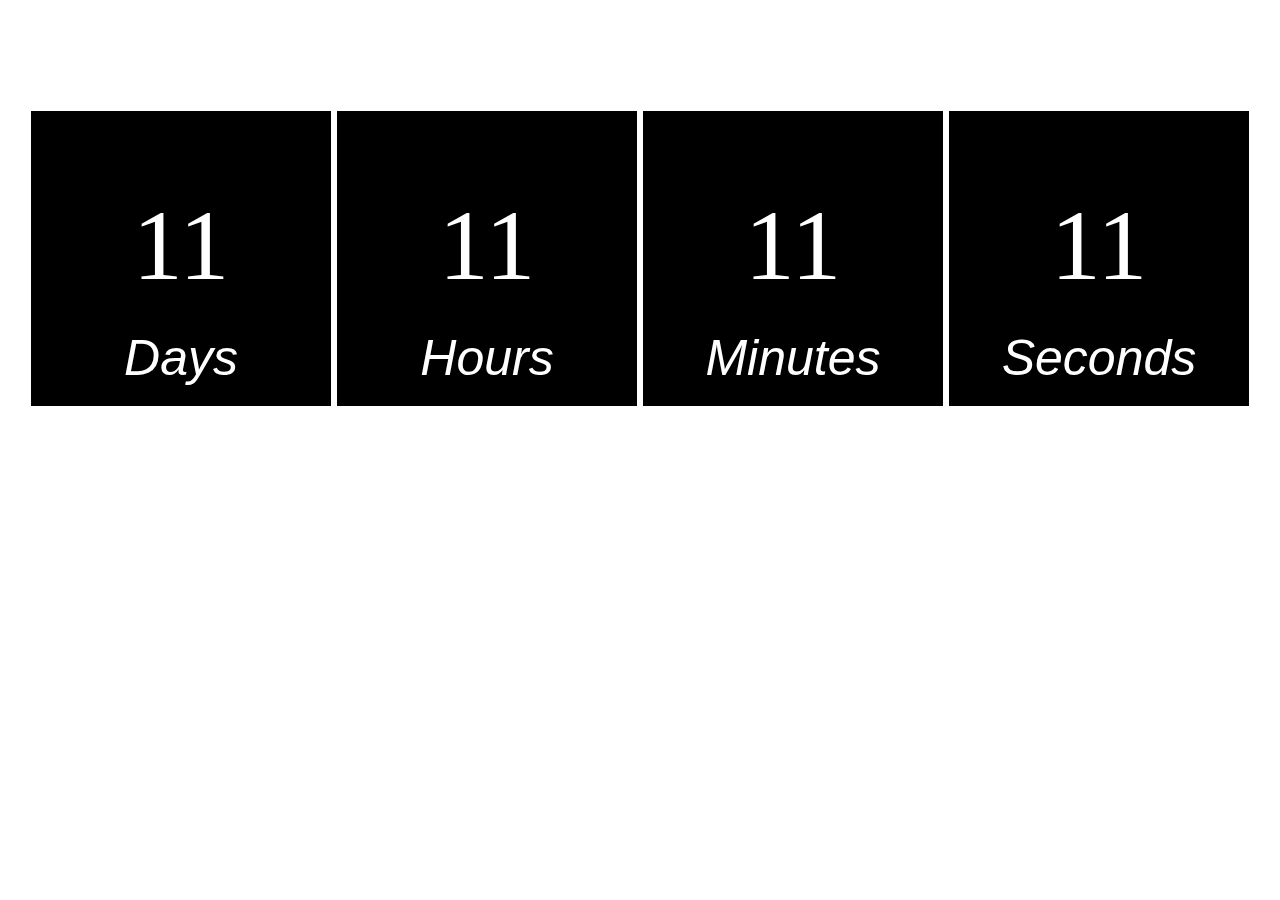
==== index.html @ 7009a8d3 "Updates" ====
<!doctype html><html lang="en"><head><meta charset="UTF-8"><meta name="viewport" content="width=device-width,initial-scale=1"><meta http-equiv="X-UA-Compatible" content="ie=edge"><title>Homework 11</title><link href="main.0.c2881c4c8826a17a8696.css" rel="stylesheet"></head><body><div class="timer" id="timer-1"><div class="field"><span class="value" data-value="days">11</span> <span class="label">Days</span></div><div class="field"><span class="value" data-value="hours">11</span> <span class="label">Hours</span></div><div class="field"><span class="value" data-value="mins">11</span> <span class="label">Minutes</span></div><div class="field"><span class="value" data-value="secs">11</span> <span class="label">Seconds</span></div></div><script src="runtime.1ee16c2201d417984a0f.js"></script><script src="main.32ee5ee18650a1d4f3d5.js"></script></body></html>
---- main.0.c2881c4c8826a17a8696.css ----
*,:after,:before{box-sizing:border-box}body{font-family:Helvetica Neue,-apple-system,BlinkMacSystemFont,Segoe UI,Roboto,Oxygen,Ubuntu,Cantarell,Open Sans,sans-serif;line-height:1.5;color:#2a2a2a}.timer{font-size:50px;height:500px;color:#fff}.field,.timer{display:flex;justify-content:center;align-items:center}.field{flex-direction:column;padding:10px;background:#000;width:300px;margin:3px}.label{font-style:italic}.value{font-family:Roboto Mono,monospace;font-size:100px;margin-top:50px;display:flex;justify-content:center;color:#fff;font-family:fantasy}
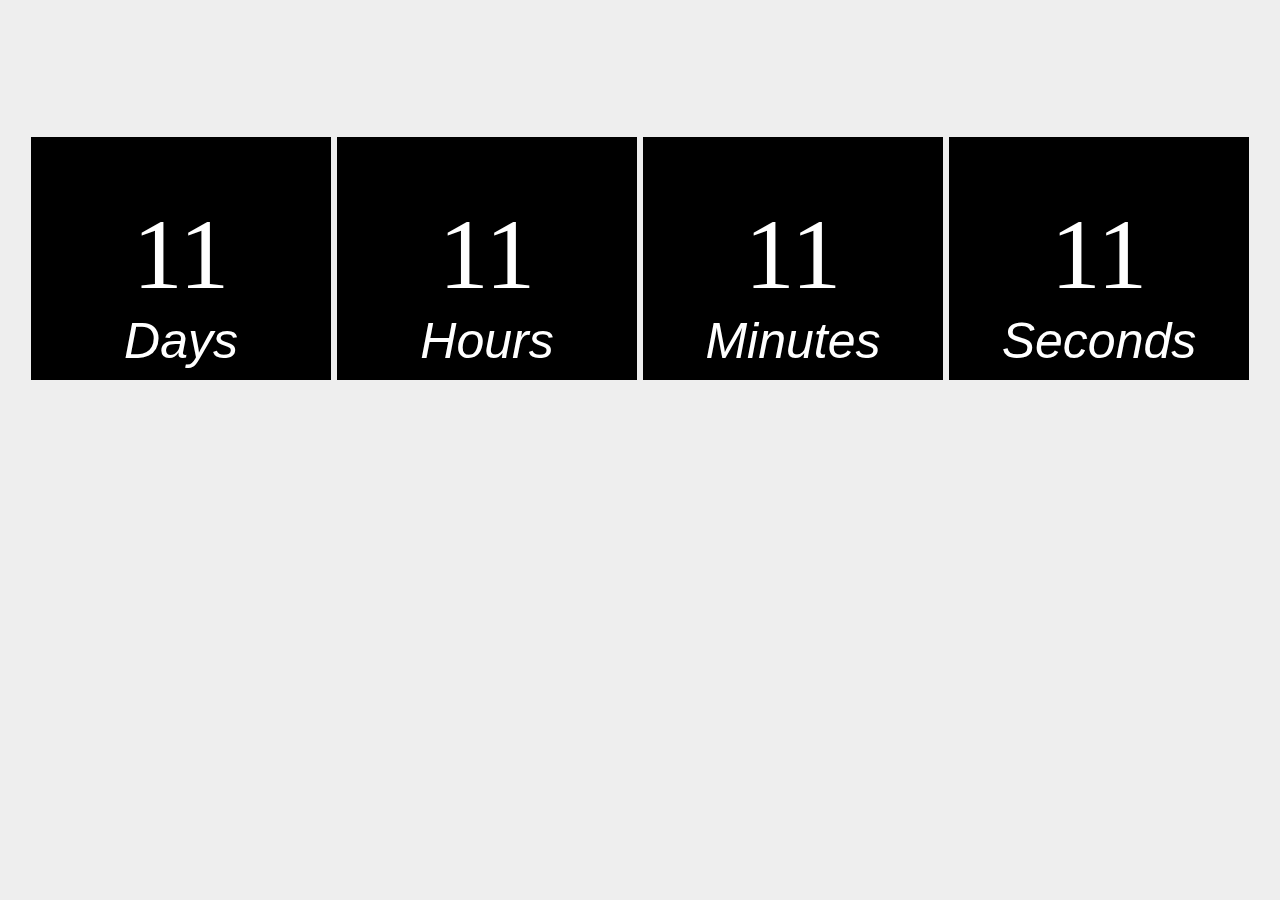
==== commit f0b8b39d: "Updates" ====
--- a/index.html
+++ b/index.html
@@ -1 +1 @@
-<!doctype html><html lang="en"><head><meta charset="UTF-8"><meta name="viewport" content="width=device-width,initial-scale=1"><meta http-equiv="X-UA-Compatible" content="ie=edge"><title>Homework 11</title><link href="main.0.c2881c4c8826a17a8696.css" rel="stylesheet"></head><body><div class="timer" id="timer-1"><div class="field"><span class="value" data-value="days">11</span> <span class="label">Days</span></div><div class="field"><span class="value" data-value="hours">11</span> <span class="label">Hours</span></div><div class="field"><span class="value" data-value="mins">11</span> <span class="label">Minutes</span></div><div class="field"><span class="value" data-value="secs">11</span> <span class="label">Seconds</span></div></div><script src="runtime.1ee16c2201d417984a0f.js"></script><script src="main.32ee5ee18650a1d4f3d5.js"></script></body></html>+<!doctype html><html lang="en"><head><meta charset="UTF-8"><meta name="viewport" content="width=device-width,initial-scale=1"><meta http-equiv="X-UA-Compatible" content="ie=edge"><title>Homework 11</title><link href="main.0.b4c5d9d6c5ff587498a5.css" rel="stylesheet"></head><body><div class="timer" id="timer-1"><div class="field"><span class="value card" data-value="days">11</span> <span class="label">Days</span></div><div class="field"><span class="value card" data-value="hours">11</span> <span class="label">Hours</span></div><div class="field"><span class="value card" data-value="mins">11</span> <span class="label">Minutes</span></div><div class="field"><span class="value card" data-value="secs">11</span> <span class="label">Seconds</span></div></div><script src="runtime.1ee16c2201d417984a0f.js"></script><script src="main.99300132d8a567e2dedd.js"></script></body></html>--- a/main.0.b4c5d9d6c5ff587498a5.css
+++ b/main.0.b4c5d9d6c5ff587498a5.css
@@ -0,0 +1 @@
+*,:after,:before{box-sizing:border-box}body{font-family:Helvetica Neue,-apple-system,BlinkMacSystemFont,Segoe UI,Roboto,Oxygen,Ubuntu,Cantarell,Open Sans,sans-serif;flex-direction:column;background:#eee}.timer,body{display:flex;justify-content:center;align-items:center}.timer{font-size:50px;height:500px;color:#fff}.field{display:flex;flex-direction:column;justify-content:center;align-items:center;padding:10px;background:#000;width:300px;margin:3px}.label{font-style:italic}.value{font-family:Roboto Mono,monospace;font-size:100px;margin-top:50px;display:flex;justify-content:center;color:#fff;font-family:fantasy}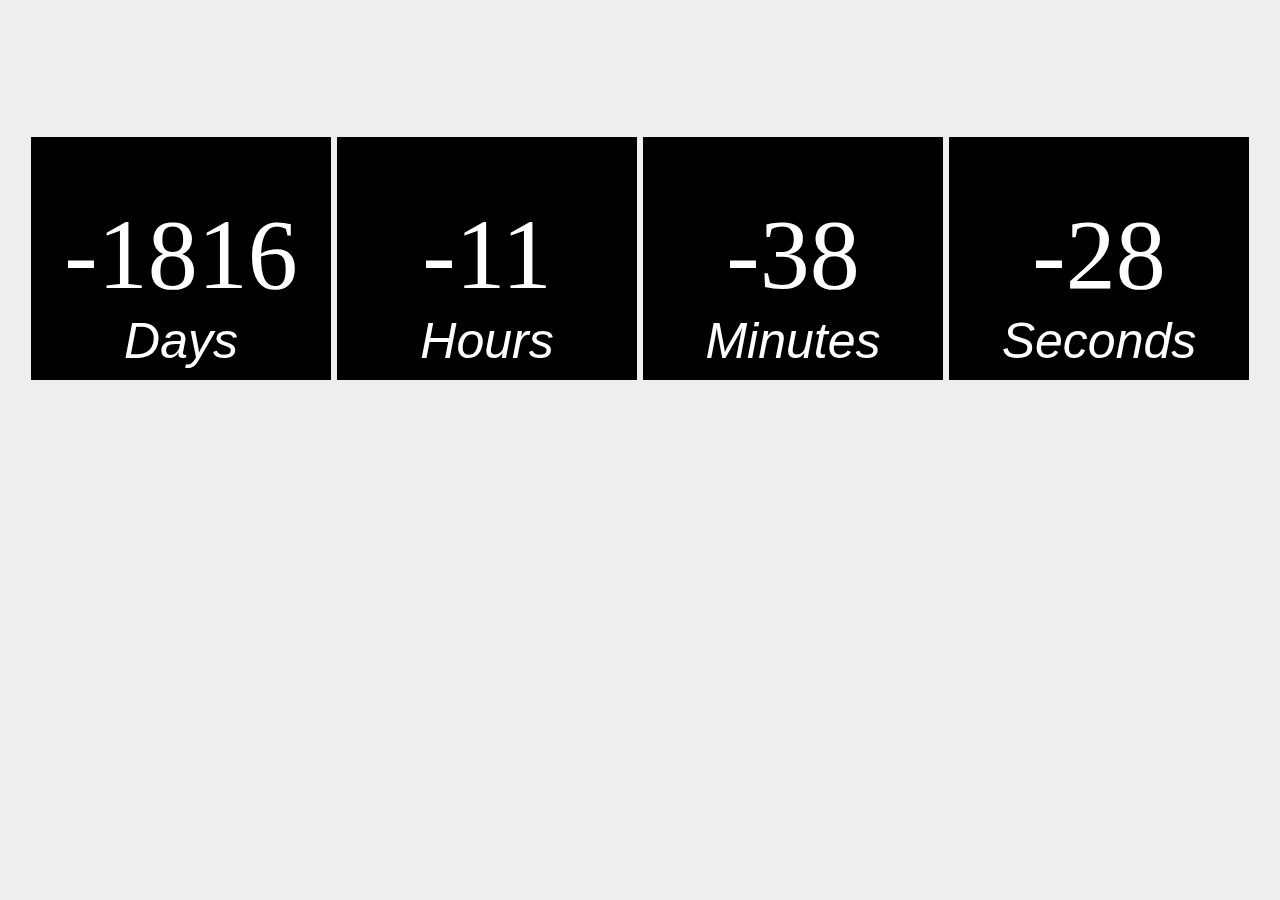
==== commit 1cf7a93f: "Updates" ====
--- a/index.html
+++ b/index.html
@@ -1 +1 @@
-<!doctype html><html lang="en"><head><meta charset="UTF-8"><meta name="viewport" content="width=device-width,initial-scale=1"><meta http-equiv="X-UA-Compatible" content="ie=edge"><title>Homework 11</title><link href="main.0.b4c5d9d6c5ff587498a5.css" rel="stylesheet"></head><body><div class="timer" id="timer-1"><div class="field"><span class="value card" data-value="days">11</span> <span class="label">Days</span></div><div class="field"><span class="value card" data-value="hours">11</span> <span class="label">Hours</span></div><div class="field"><span class="value card" data-value="mins">11</span> <span class="label">Minutes</span></div><div class="field"><span class="value card" data-value="secs">11</span> <span class="label">Seconds</span></div></div><script src="runtime.1ee16c2201d417984a0f.js"></script><script src="main.99300132d8a567e2dedd.js"></script></body></html>+<!doctype html><html lang="en"><head><meta charset="UTF-8"><meta name="viewport" content="width=device-width,initial-scale=1"><meta http-equiv="X-UA-Compatible" content="ie=edge"><title>Homework 11</title><link href="main.0.b4c5d9d6c5ff587498a5.css" rel="stylesheet"></head><body><div class="timer" id="timer-1"><div class="field"><span class="value card" data-value="days"></span> <span class="label">Days</span></div><div class="field"><span class="value card" data-value="hours"></span> <span class="label">Hours</span></div><div class="field"><span class="value card" data-value="mins"></span> <span class="label">Minutes</span></div><div class="field"><span class="value card" data-value="secs"></span> <span class="label">Seconds</span></div></div><script src="runtime.1ee16c2201d417984a0f.js"></script><script src="main.115e70348f12c625cd37.js"></script></body></html>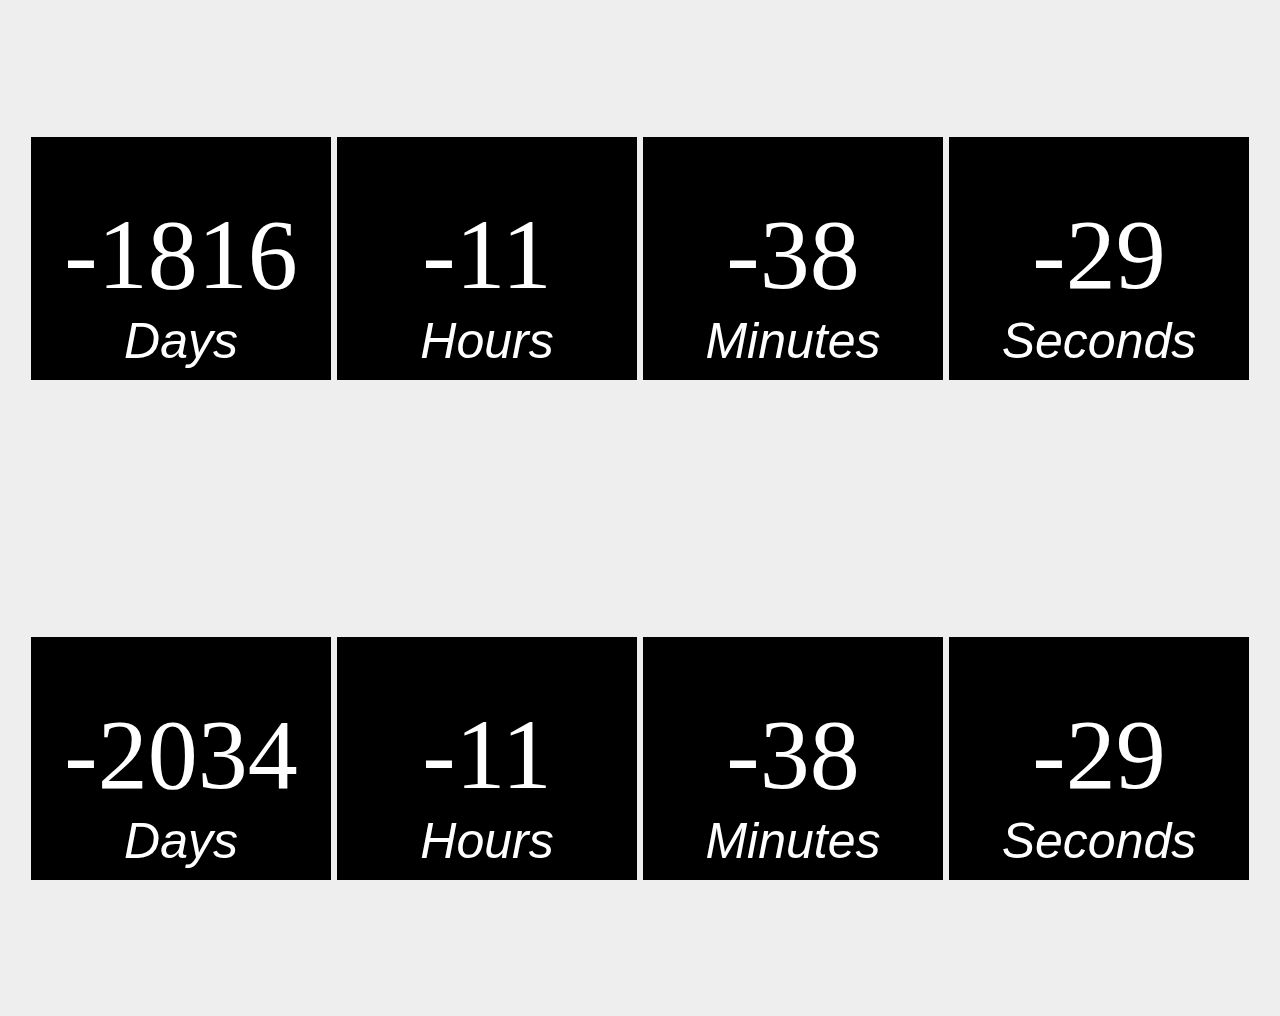
==== commit d0b4f406: "Updates" ====
--- a/index.html
+++ b/index.html
@@ -1 +1 @@
-<!doctype html><html lang="en"><head><meta charset="UTF-8"><meta name="viewport" content="width=device-width,initial-scale=1"><meta http-equiv="X-UA-Compatible" content="ie=edge"><title>Homework 11</title><link href="main.0.b4c5d9d6c5ff587498a5.css" rel="stylesheet"></head><body><div class="timer" id="timer-1"><div class="field"><span class="value card" data-value="days"></span> <span class="label">Days</span></div><div class="field"><span class="value card" data-value="hours"></span> <span class="label">Hours</span></div><div class="field"><span class="value card" data-value="mins"></span> <span class="label">Minutes</span></div><div class="field"><span class="value card" data-value="secs"></span> <span class="label">Seconds</span></div></div><script src="runtime.1ee16c2201d417984a0f.js"></script><script src="main.115e70348f12c625cd37.js"></script></body></html>+<!doctype html><html lang="en"><head><meta charset="UTF-8"><meta name="viewport" content="width=device-width,initial-scale=1"><meta http-equiv="X-UA-Compatible" content="ie=edge"><title>Homework 11</title><link href="main.0.b4c5d9d6c5ff587498a5.css" rel="stylesheet"></head><body><div class="timer" id="timer-1"><div class="field"><span class="value card" data-value="days"></span> <span class="label">Days</span></div><div class="field"><span class="value card" data-value="hours"></span> <span class="label">Hours</span></div><div class="field"><span class="value card" data-value="mins"></span> <span class="label">Minutes</span></div><div class="field"><span class="value card" data-value="secs"></span> <span class="label">Seconds</span></div></div><div class="timer" id="timer-2"><div class="field"><span class="value card" data-value="days"></span> <span class="label">Days</span></div><div class="field"><span class="value card" data-value="hours"></span> <span class="label">Hours</span></div><div class="field"><span class="value card" data-value="mins"></span> <span class="label">Minutes</span></div><div class="field"><span class="value card" data-value="secs"></span> <span class="label">Seconds</span></div></div><script src="runtime.1ee16c2201d417984a0f.js"></script><script src="main.3c5ce3ac011b32111960.js"></script></body></html>